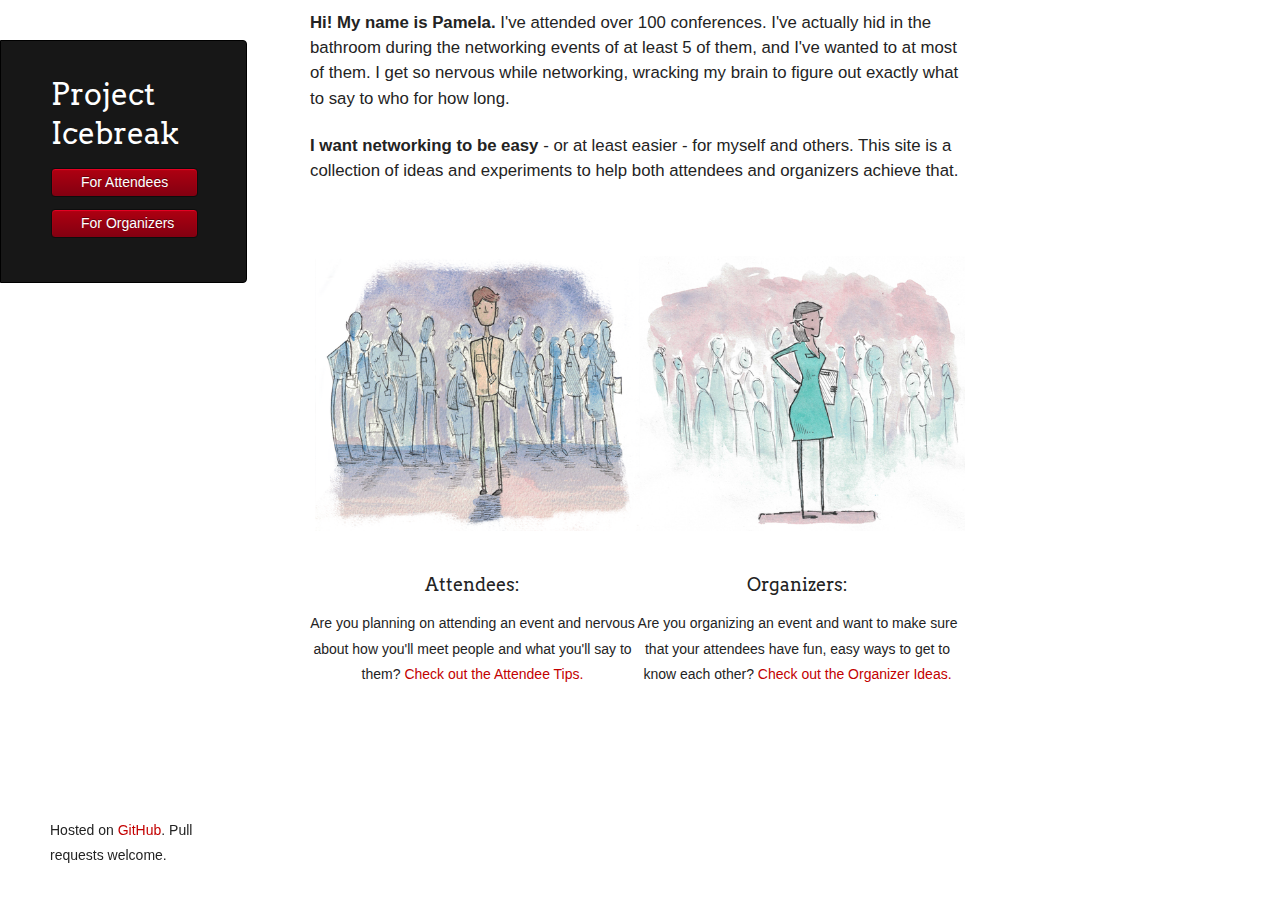
==== attendees.html @ 5cbeb2a3 "Update front page" ====
<!doctype html>
<html>
  <head>
    <meta charset="utf-8">
    <meta http-equiv="X-UA-Compatible" content="chrome=1">
    <title>Project Icebreak by pamelafox</title>

    <link rel="stylesheet" href="stylesheets/styles.css">
    <link rel="stylesheet" href="stylesheets/github-light.css">
    <style>
body {
   background-color: white;
}

.half-block {
   width: 50%;
   float: left;
   text-align: center;
}

.half-block img {
   width: 100%;
   border: none;
}

.half-block h3 {
   border-bottom: none;
}

footer {
   clear: both;
}
    </style>
    <script src="javascripts/scale.fix.js"></script>
    <meta name="viewport" content="width=device-width, initial-scale=1, user-scalable=no">
    <!--[if lt IE 9]>
    <script src="//html5shiv.googlecode.com/svn/trunk/html5.js"></script>
    <![endif]-->
  </head>
  <body>
    <div class="wrapper">
      <header>
        <h1 class="header">Project Icebreak</h1>

        <ul>
          <li><a class="buttons" href="attendees.html">For Attendees</a></li>
          <li><a class="buttons" href="organizers.html">For Organizers</a></li>
        </ul>

      </header>
      <section>

<p style="font-size:larger">
<strong>Hi! My name is Pamela.</strong> I've attended over 100 conferences. I've actually hid in the bathroom during the networking events of at least 5 of them, and I've wanted to at most of them. I get so nervous while networking, wracking my brain to figure out exactly what to say to who for how long.
</p>

<p style="font-size:larger">
<strong>I want networking to be easy</strong> - or at least easier - for myself and others. This site is a collection of ideas and experiments to help both attendees and organizers achieve that.
</p>

<div class="half-block">
<h3>
<img src="images/illustration_attendee.png" alt="An attendee in a sea of strangers"/>
<a class="anchor" href="attendees.html" aria-hidden="true">
<span aria-hidden="true" class="octicon octicon-link"></span></a>Attendees:</h3>
<p>Are you planning on attending an event and nervous about how you'll meet people and what you'll say to them?
<a href="attendees.html">Check out the Attendee Tips.</a>
</p>
</div>

<div class="half-block">
<h3>
<img src="images/illustration_organizer.png" alt="An organizer with a clipboard"/>
<a class="anchor" href="organizers.html" aria-hidden="true">
<span aria-hidden="true" class="octicon octicon-link"></span></a>
Organizers:</h3>

<p>
Are you organizing an event and want to make sure that your attendees have fun, easy ways to get to know each other?
<a href="organizers.html">Check out the Organizer Ideas.</a>
</p>
</div>

      </section>
      <footer>
        <p><small>Hosted on <a href="https://github.com/pamelafox/projecticebreak">GitHub</a>. Pull requests welcome.</p>
      </footer>
    </div>
    <!--[if !IE]><script>fixScale(document);</script><![endif]-->
		
  </body>
</html>
---- stylesheets/styles.css ----
@import url(https://fonts.googleapis.com/css?family=Arvo:400,700,400italic);

/* MeyerWeb Reset */

html, body, div, span, applet, object, iframe,
h1, h2, h3, h4, h5, h6, p, blockquote, pre,
a, abbr, acronym, address, big, cite, code,
del, dfn, em, img, ins, kbd, q, s, samp,
small, strike, strong, sub, sup, tt, var,
b, u, i, center,
dl, dt, dd, ol, ul, li,
fieldset, form, label, legend,
table, caption, tbody, tfoot, thead, tr, th, td,
article, aside, canvas, details, embed,
figure, figcaption, footer, header, hgroup,
menu, nav, output, ruby, section, summary,
time, mark, audio, video {
  margin: 0;
  padding: 0;
  border: 0;
  font: inherit;
  vertical-align: baseline;
}


/* Base text styles */

body {
  padding:10px 50px 0 0;
  font-family:"Helvetica Neue", Helvetica, Arial, sans-serif;
	font-size: 14px;
	color: #232323;
	background-color: #FBFAF7;
	margin: 0;
	line-height: 1.8em;
	-webkit-font-smoothing: antialiased;

}

h1, h2, h3, h4, h5, h6 {
  color:#232323;
  margin:36px 0 10px;
}

p, ul, ol, table, dl {
  margin:0 0 22px;
}

h1, h2, h3 {
	font-family: Arvo, Monaco, serif;
  line-height:1.3;
	font-weight: normal;
}

h1,h2, h3 {
	display: block;
	border-bottom: 1px solid #ccc;
	padding-bottom: 5px;
}

h1 {
	font-size: 30px;
}

h2 {
	font-size: 24px;
}

h3 {
	font-size: 18px;
}

h4, h5, h6 {
	font-family: Arvo, Monaco, serif;
	font-weight: 700;
}

a {
  color:#C30000;
  font-weight:200;
  text-decoration:none;
}

a:hover {
	text-decoration: underline;
}

a small {
	font-size: 12px;
}

em {
	font-style: italic;
}

strong {
  font-weight:700;
}

ul {
  list-style-position: inside;
  list-style: disc;
  padding-left: 25px;
}

ol {
  list-style-position: inside;
  list-style: decimal;
  padding-left: 25px;
}

blockquote {
  margin: 0;
  padding: 0 0 0 20px;
  font-style: italic;
}

dl, dt, dd, dl p {
	font-color: #444;
}

dl dt {
  font-weight: bold;
}

dl dd {
  padding-left: 20px;
  font-style: italic;
}

dl p {
  padding-left: 20px;
  font-style: italic;
}

hr {
  border:0;
  background:#ccc;
  height:1px;
  margin:0 0 24px;
}

/* Images */

img {
  position: relative;
  margin: 0 auto;
  max-width: 650px;
  padding: 5px;
  margin: 10px 0 32px 0;
  border: 1px solid #ccc;
}

p img {
  display: inline;
  margin: 0;
  padding: 0;
  vertical-align: middle;
  text-align: center;
  border: none;
}

/* Code blocks */

code, pre {
	font-family: Monaco, "Bitstream Vera Sans Mono", "Lucida Console", Terminal, monospace;
  color:#000;
  font-size:14px;
}

pre {
	padding: 4px 12px;
  background: #FDFEFB;
  border-radius:4px;
  border:1px solid #D7D8C8;
  overflow: auto;
  overflow-y: hidden;
	margin-bottom: 32px;
}


/* Tables */

table {
  width:100%;
}

table {
  border: 1px solid #ccc;
  margin-bottom: 32px;
  text-align: left;
 }

th {
  font-family: 'Arvo', Helvetica, Arial, sans-serif;
	font-size: 18px;
	font-weight: normal;
  padding: 10px;
  background: #232323;
  color: #FDFEFB;
 }

td {
  padding: 10px;
	background: #ccc;
 }


/* Wrapper */
.wrapper {
  width:960px;
}


/* Header */

header {
	background-color: #171717;
	color: #FDFDFB;
  width:170px;
  float:left;
  position:fixed;
	border: 1px solid #000;
	-webkit-border-top-right-radius: 4px;
	-webkit-border-bottom-right-radius: 4px;
	-moz-border-radius-topright: 4px;
	-moz-border-radius-bottomright: 4px;
	border-top-right-radius: 4px;
	border-bottom-right-radius: 4px;
	padding: 34px 25px 22px 50px;
	margin: 30px 25px 0 0;
	-webkit-font-smoothing: antialiased;
}

p.header {
	font-size: 16px;
}

h1.header {
	font-family: Arvo, sans-serif;
	font-size: 30px;
	font-weight: 300;
	line-height: 1.3em;
	border-bottom: none;
	margin-top: 0;
}


h1.header, a.header, a.name, header a{
	color: #fff;
}

a.header {
	text-decoration: underline;
}

a.name {
	white-space: nowrap;
}

header ul {
  list-style:none;
  padding:0;
}

header li {
	list-style-type: none;
  width:132px;
  height:15px;
	margin-bottom: 12px;
	line-height: 1em;
	padding: 6px 6px 6px 7px;

	background: #AF0011;
	background: -moz-linear-gradient(top, #AF0011 0%, #820011 100%);
  background: -webkit-gradient(linear, left top, left bottom, color-stop(0%,#f8f8f8), color-stop(100%,#dddddd));
  background: -webkit-linear-gradient(top, #AF0011 0%,#820011 100%);
  background: -o-linear-gradient(top, #AF0011 0%,#820011 100%);
  background: -ms-linear-gradient(top, #AF0011 0%,#820011 100%);
  background: linear-gradient(top, #AF0011 0%,#820011 100%);

	border-radius:4px;
  border:1px solid #0D0D0D;

	-webkit-box-shadow: inset 0px 1px 1px 0 rgba(233,2,38, 1);
	box-shadow: inset 0px 1px 1px 0 rgba(233,2,38, 1);

}

header li:hover {
	background: #C3001D;
	background: -moz-linear-gradient(top, #C3001D 0%, #950119 100%);
  background: -webkit-gradient(linear, left top, left bottom, color-stop(0%,#f8f8f8), color-stop(100%,#dddddd));
  background: -webkit-linear-gradient(top, #C3001D 0%,#950119 100%);
  background: -o-linear-gradient(top, #C3001D 0%,#950119 100%);
  background: -ms-linear-gradient(top, #C3001D 0%,#950119 100%);
  background: linear-gradient(top, #C3001D 0%,#950119 100%);
}

a.buttons {
	-webkit-font-smoothing: antialiased;
	font-weight: normal;
	text-shadow: rgba(0, 0, 0, 0.4) 0 -1px 0;
	padding: 2px 2px 2px 22px;
	height: 30px;
}

a.github {
	background: url(../images/octocat-small.png) no-repeat 1px;
}

a.buttons:hover {
	color: #fff;
	text-decoration: none;
}


/* Section - for main page content */

section {
  width:650px;
  float:right;
  padding-bottom:50px;
}


/* Footer */

footer {
  width:170px;
  float:left;
  position:fixed;
  bottom:10px;
	padding-left: 50px;
}

@media print, screen and (max-width: 960px) {

  div.wrapper {
    width:auto;
    margin:0;
  }

  header, section, footer {
    float:none;
    position:static;
    width:auto;
  }

	footer {
		border-top: 1px solid #ccc;
		margin:0 84px 0 50px;
		padding:0;
	}

  header {
    padding-right:320px;
  }

  section {
    padding:20px 84px 20px 50px;
    margin:0 0 20px;
  }

  header a small {
    display:inline;
  }

  header ul {
    position:absolute;
    right:130px;
    top:84px;
  }
}

@media print, screen and (max-width: 720px) {
  body {
    word-wrap:break-word;
  }

  header {
    padding:10px 20px 0;
		margin-right: 0;
  }

	section {
    padding:10px 0 10px 20px;
    margin:0 0 30px;
  }

	footer {
		margin: 0 0 0 30px;
	}

  header ul, header p.view {
    position:static;
  }
}

@media print, screen and (max-width: 480px) {

  header ul li.download {
    display:none;
  }

	footer {
		margin: 0 0 0 20px;
	}

	footer a{
		display:block;
	}

}

@media print {
  body {
    padding:0.4in;
    font-size:12pt;
    color:#444;
  }
}
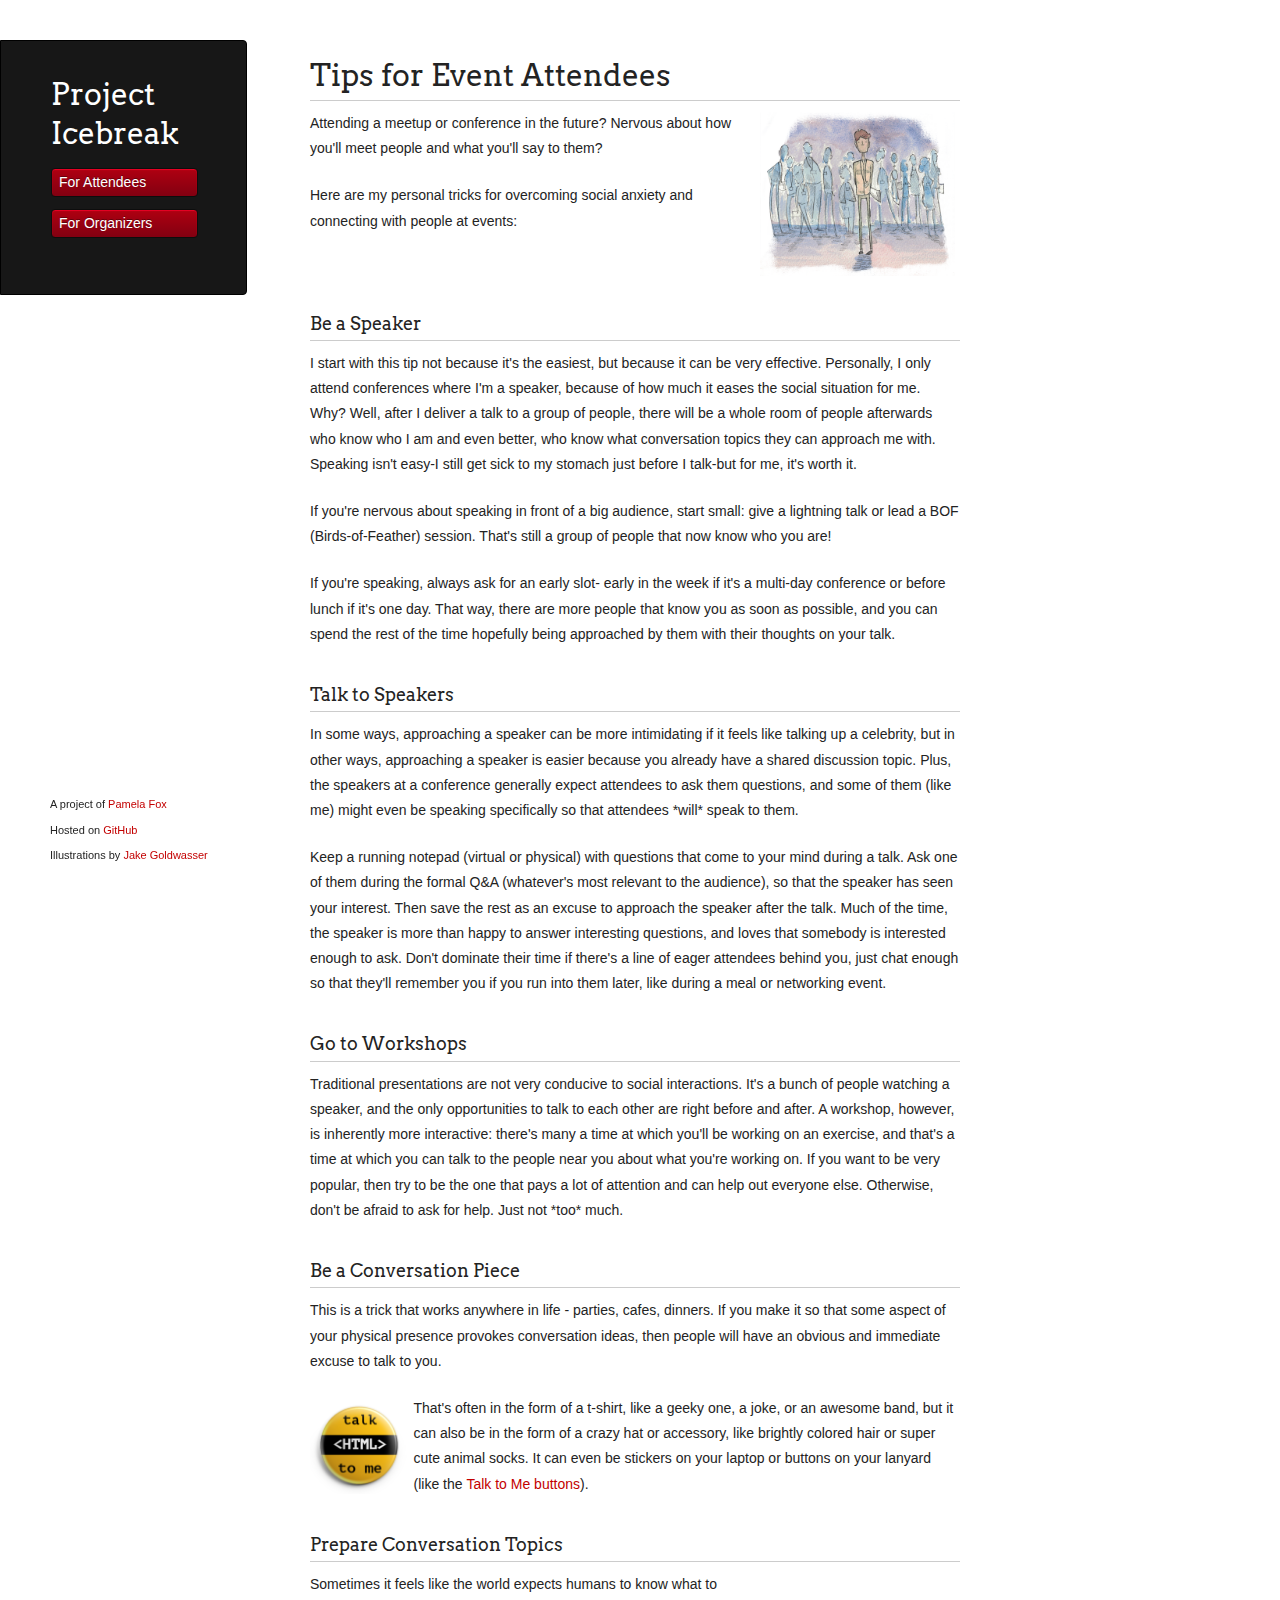
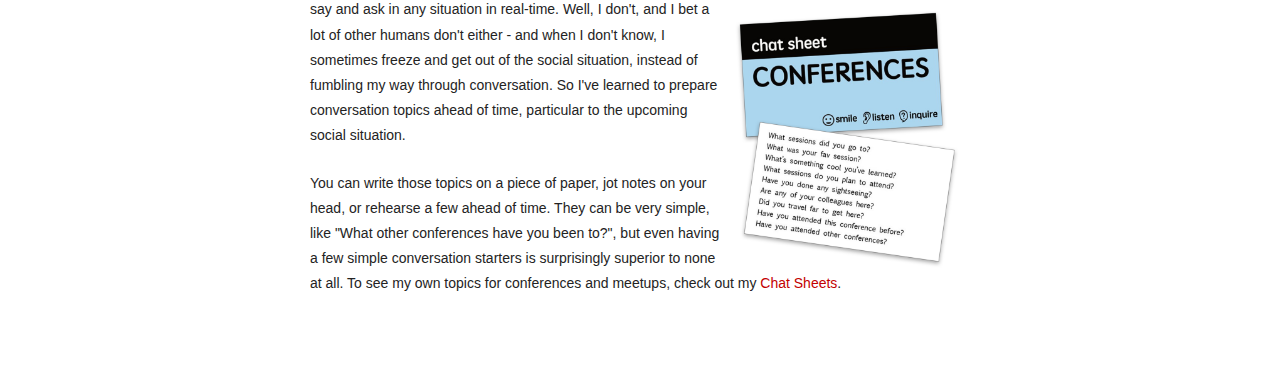
==== commit 07839283: "Content updated" ====
--- a/attendees.html
+++ b/attendees.html
@@ -3,34 +3,10 @@
   <head>
     <meta charset="utf-8">
     <meta http-equiv="X-UA-Compatible" content="chrome=1">
-    <title>Project Icebreak by pamelafox</title>
+    <title>Project Icebreak: Tips for Event Attendees</title>
 
     <link rel="stylesheet" href="stylesheets/styles.css">
     <link rel="stylesheet" href="stylesheets/github-light.css">
-    <style>
-body {
-   background-color: white;
-}
-
-.half-block {
-   width: 50%;
-   float: left;
-   text-align: center;
-}
-
-.half-block img {
-   width: 100%;
-   border: none;
-}
-
-.half-block h3 {
-   border-bottom: none;
-}
-
-footer {
-   clear: both;
-}
-    </style>
     <script src="javascripts/scale.fix.js"></script>
     <meta name="viewport" content="width=device-width, initial-scale=1, user-scalable=no">
     <!--[if lt IE 9]>
@@ -40,51 +16,75 @@
   <body>
     <div class="wrapper">
       <header>
-        <h1 class="header">Project Icebreak</h1>
+        <h1 class="header"><a href="/">Project Icebreak</a></h1>
 
         <ul>
-          <li><a class="buttons" href="attendees.html">For Attendees</a></li>
+          <li class="current"><a class="buttons" href="attendees.html">For Attendees</a></li>
           <li><a class="buttons" href="organizers.html">For Organizers</a></li>
         </ul>
 
       </header>
       <section>
+<h1>Tips for Event Attendees</h1>
+<img src="images/illustration_attendee.png" alt="An attendee in a sea of strangers, Illustration by Jake Goldwasser" style="float:right; width: 30%; border: 0; margin-right: 5px;"/>
 
-<p style="font-size:larger">
-<strong>Hi! My name is Pamela.</strong> I've attended over 100 conferences. I've actually hid in the bathroom during the networking events of at least 5 of them, and I've wanted to at most of them. I get so nervous while networking, wracking my brain to figure out exactly what to say to who for how long.
+<p>Attending a meetup or conference in the future? Nervous about how you'll meet people and what you'll say to them?</p>
+
+<p>Here are my personal tricks for overcoming social anxiety and connecting with people at events:</p>
+
+<div style="clear:right;"></div>
+<h3>Be a Speaker</h3>
+
+<p>I start with this tip not because it's the easiest, but because it can be very effective. Personally, I only attend conferences where I'm a speaker, because of how much it eases the social situation for me. Why? Well, after I deliver a talk to a group of people, there will be a whole room of people afterwards who know who I am and even better, who know what conversation topics they can approach me with. Speaking isn't easy-I still get sick to my stomach just before I talk-but for me, it's worth it.
+</p>
+<p>
+If you're nervous about speaking in front of a big audience, start small: give a lightning talk or lead a BOF (Birds-of-Feather) session. That's still a group of people that now know who you are!
+</p>
+<p>
+If you're speaking, always ask for an early slot- early in the week if it's a multi-day conference or before lunch if it's one day. That way, there are more people that know you as soon as possible, and you can spend the rest of the time hopefully being approached by them with their thoughts on your talk.
 </p>
 
-<p style="font-size:larger">
-<strong>I want networking to be easy</strong> - or at least easier - for myself and others. This site is a collection of ideas and experiments to help both attendees and organizers achieve that.
+<h3>Talk to Speakers</h3>
+<p>
+In some ways, approaching a speaker can be more intimidating if it feels like talking up a celebrity, but in other ways, approaching a speaker is easier because you already have a shared discussion topic. Plus, the speakers at a conference generally expect attendees to ask them questions, and some of them (like me) might even be speaking specifically so that attendees *will* speak to them.
+</p>
+<p>
+Keep a running notepad (virtual or physical) with questions that come to your mind during a talk. Ask one of them during the formal Q&A (whatever's most relevant to the audience), so that the speaker has seen your interest. Then save the rest as an excuse to approach the speaker after the talk. Much of the time, the speaker is more than happy to answer interesting questions, and loves that somebody is interested enough to ask. Don't dominate their time if there's a line of eager attendees behind you, just chat enough so that they'll remember you if you run into them later, like during a meal or networking event.
 </p>
 
-<div class="half-block">
-<h3>
-<img src="images/illustration_attendee.png" alt="An attendee in a sea of strangers"/>
-<a class="anchor" href="attendees.html" aria-hidden="true">
-<span aria-hidden="true" class="octicon octicon-link"></span></a>Attendees:</h3>
-<p>Are you planning on attending an event and nervous about how you'll meet people and what you'll say to them?
-<a href="attendees.html">Check out the Attendee Tips.</a>
+<h3>Go to Workshops</h3>
+<p>
+Traditional presentations are not very conducive to social interactions. It's a bunch of people watching a speaker, and the only opportunities to talk to each other are right before and after. A workshop, however, is inherently more interactive: there's many a time at which you'll be working on an exercise, and that's a time at which you can talk to the people near you about what you're working on. If you want to be very popular, then try to be the one that pays a lot of attention and can help out everyone else. Otherwise, don't be afraid to ask for help. Just not *too* much.
 </p>
-</div>
 
-<div class="half-block">
-<h3>
-<img src="images/illustration_organizer.png" alt="An organizer with a clipboard"/>
-<a class="anchor" href="organizers.html" aria-hidden="true">
-<span aria-hidden="true" class="octicon octicon-link"></span></a>
-Organizers:</h3>
+<h3>Be a Conversation Piece</h3>
+
+<p>This is a trick that works anywhere in life - parties, cafes, dinners. If you make it so that some aspect of your physical presence provokes conversation ideas, then people will have an obvious and immediate excuse to talk to you.
+</p>
+<img src="images/talkhtmltome.png" alt="Button that says Talk HTML To Me" style="float:left; width:15%; margin-right: 6px;">
+<p>
+That's often in the form of a t-shirt, like a geeky one, a joke, or an awesome band, but it can also be in the form of a crazy hat or accessory, like brightly colored hair or super cute animal socks. It can even be stickers on your laptop or buttons on your lanyard (like the <a href="https://www.etsy.com/shop/VisitTheFoxsDen?ref=hdr_shop_menu&section_id=20817701">Talk to Me buttons</a>).
+</p>
+
+<h3>Prepare Conversation Topics</h3>
+
+<img src="images/chatsheet.png" alt="Business card with conversation starters for conferences" style="float:right; width:35%; margin-top: 35px; margin-left: 6px;">
+
+<p>Sometimes it feels like the world expects humans to know what to say and ask in any situation in real-time. Well, I don't, and I bet a lot of other humans don't either - and when I don't know, I sometimes freeze and get out of the social situation, instead of fumbling my way through conversation. So I've learned to prepare conversation topics ahead of time, particular to the upcoming social situation.
+</p>
 
 <p>
-Are you organizing an event and want to make sure that your attendees have fun, easy ways to get to know each other?
-<a href="organizers.html">Check out the Organizer Ideas.</a>
+You can write those topics on a piece of paper, jot notes on your head, or rehearse a few ahead of time. They can be very simple, like "What other conferences have you been to?", but even having a few simple conversation starters is surprisingly superior to none at all. To see my own topics for conferences and meetups, check out my <a href="https://www.etsy.com/listing/490842276/chat-sheets-for-conferences-meetups?ref=shop_home_active_2">Chat Sheets</a>.
 </p>
-</div>
 
       </section>
       <footer>
-        <p><small>Hosted on <a href="https://github.com/pamelafox/projecticebreak">GitHub</a>. Pull requests welcome.</p>
-      </footer>
+        <p>
+               A project of <a href="http://pamelafox.org">Pamela Fox</a><br>
+               Hosted on <a href="https://github.com/pamelafox/projecticebreak">GitHub</a><br>
+               Illustrations by <a href="https://shitthenewyorkerrejected.wordpress.com/author/jakegoldwasser/">Jake Goldwasser</a>
+        </p>
+      </footer> 
     </div>
     <!--[if !IE]><script>fixScale(document);</script><![endif]-->
 		
--- a/stylesheets/styles.css
+++ b/stylesheets/styles.css
@@ -30,7 +30,7 @@
   font-family:"Helvetica Neue", Helvetica, Arial, sans-serif;
 	font-size: 14px;
 	color: #232323;
-	background-color: #FBFAF7;
+	background-color: white;
 	margin: 0;
 	line-height: 1.8em;
 	-webkit-font-smoothing: antialiased;
@@ -144,11 +144,7 @@
 
 img {
   position: relative;
-  margin: 0 auto;
   max-width: 650px;
-  padding: 5px;
-  margin: 10px 0 32px 0;
-  border: 1px solid #ccc;
 }
 
 p img {
@@ -265,10 +261,14 @@
 
 header li {
 	list-style-type: none;
+	line-height: 1em;
+}
+
+header li a.buttons {
+  display: inline-block;
   width:132px;
   height:15px;
 	margin-bottom: 12px;
-	line-height: 1em;
 	padding: 6px 6px 6px 7px;
 
 	background: #AF0011;
@@ -287,7 +287,7 @@
 
 }
 
-header li:hover {
+header li a.buttons:hover, header li a.buttons.current {
 	background: #C3001D;
 	background: -moz-linear-gradient(top, #C3001D 0%, #950119 100%);
   background: -webkit-gradient(linear, left top, left bottom, color-stop(0%,#f8f8f8), color-stop(100%,#dddddd));
@@ -305,10 +305,6 @@
 	height: 30px;
 }
 
-a.github {
-	background: url(../images/octocat-small.png) no-repeat 1px;
-}
-
 a.buttons:hover {
 	color: #fff;
 	text-decoration: none;
@@ -321,6 +317,7 @@
   width:650px;
   float:right;
   padding-bottom:50px;
+  padding-top: 10px;
 }
 
 
@@ -329,9 +326,11 @@
 footer {
   width:170px;
   float:left;
+  clear: both;
   position:fixed;
   bottom:10px;
 	padding-left: 50px;
+  font-size: 11px;
 }
 
 @media print, screen and (max-width: 960px) {
@@ -420,3 +419,4 @@
     color:#444;
   }
 }
+
